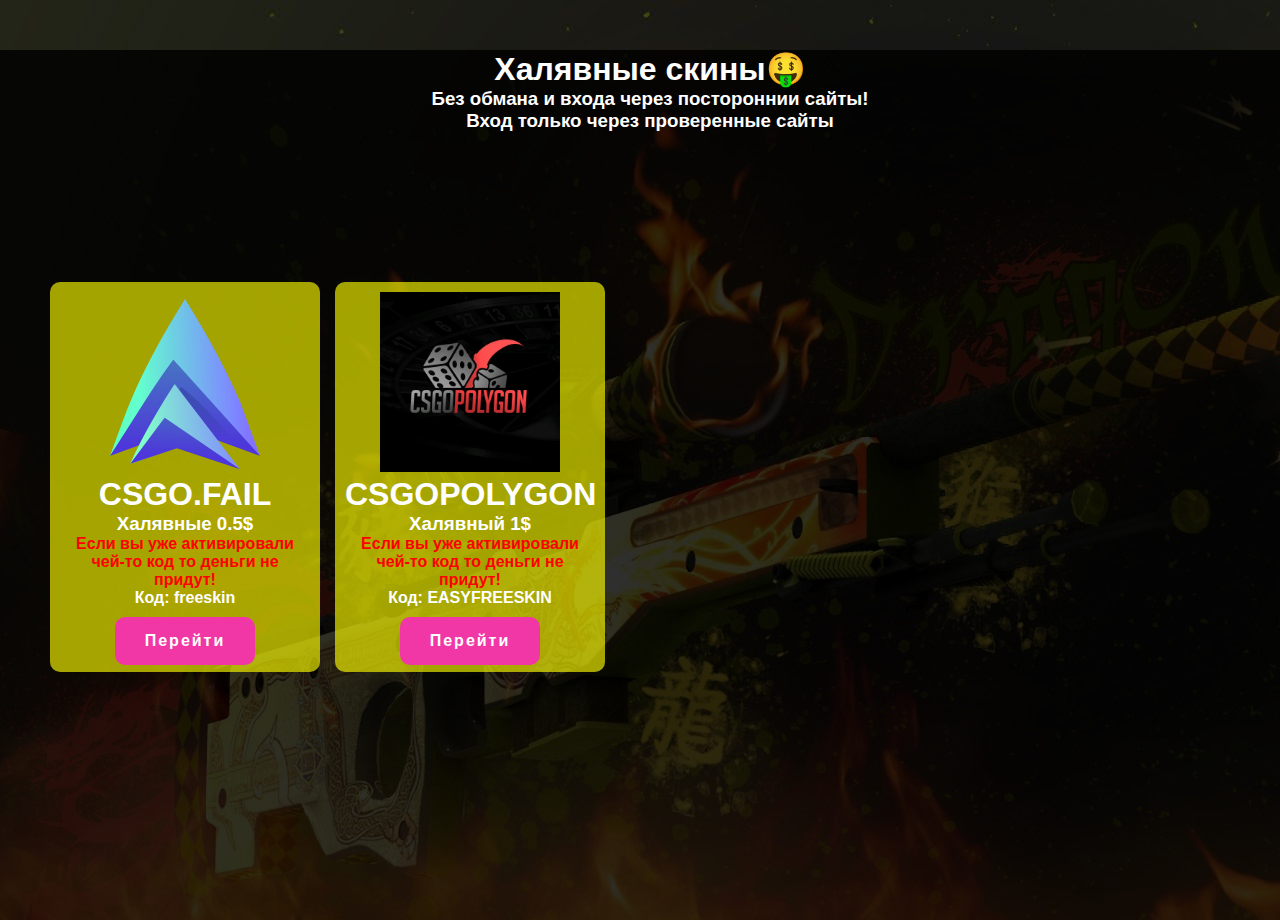
==== free.html @ 76ec8756 "Add files via upload" ====
<!DOCTYPE html>
<html lang="en">
<head>
    <meta charset="UTF-8">
    <meta http-equiv="X-UA-Compatible" content="IE=edge">
    <meta name="viewport" content="width=device-width, initial-scale=1.0">
    <title>Бесплатные скины</title>
    <link rel="stylesheet" href="/css/style.css">
</head>
<body>
    <center><div class="ven">
         <h1 class="name1">Халявные скины🤑</h1>
         <h3 class="opis1">Без обмана и входа через постороннии сайты! <br> Вход только через проверенные сайты</h3>



         <div>

            <div id="halyva">
          <img src="/img/csfail.png" alt="">
          <h1>CSGO.FAIL</h1>
          <h3>Халявные 0.5$</h3>
          <h4 style="color: red;">Если вы уже активировали чей-то код то деньги не придут!</h4>
          <h4>Код: freeskin</h4>
          <a href="https://csgo.fail/r/easyskin" class="glow-button1">Перейти</a>
            </div>
            <div id="halyva">
                <img width="180" height="180" src="/img/pol.webp" alt="">
                <h1>CSGOPOLYGON</h1>
                <h3>Халявный 1$</h3>
                <h4 style="color: red;">Если вы уже активировали чей-то код то деньги не придут!</h4>
                <h4>Код: EASYFREESKIN</h4>
                <a href="https://csgopolygon.gg/" class="glow-button1">Перейти</a>
                  </div>

         </div>

    </div></center>
</body>
</html>
---- css/style.css ----
body {
    background: url(/img/fon.jpg);
    color: white;
    font-family: 'Roboto', sans-serif;

}
* {
    padding: 0;
    margin: 0;
}

.ven {
    position: relative;
    top: 50px;
    background-color: rgba(0, 0, 0, 0.815);
    width: 1300px;
    height: 870px;
}

.name {
    position: relative;
    top: 200px;
    font-size: 70px;
}

.opis {
    position: relative;
    top: 200px;
}

.glow-button {
    position: relative;
    top: 400px;
    text-decoration: none;
    display: inline-block;
    padding: 15px 30px;
    margin: 10px 20px;
    border-radius: 10px;
    box-shadow: 0 0 40px 40px #F137A6 inset, 0 0 0 0 #F137A6;
    font-family: 'Montserrat', sans-serif;
    font-weight: bold;
    letter-spacing: 2px;
    color: white;
    transition: .15s ease-in-out;
  }
  .glow-button:hover {
    box-shadow: 0 0 10px 0 #F137A6 inset, 0 0 10px 4px #F137A6;
    color: #F137A6;
  }

  .glow-button1 {
    text-decoration: none;
    display: inline-block;
    padding: 15px 30px;
    margin: 10px 20px;
    border-radius: 10px;
    box-shadow: 0 0 40px 40px #F137A6 inset, 0 0 0 0 #F137A6;
    font-family: 'Montserrat', sans-serif;
    font-weight: bold;
    letter-spacing: 2px;
    color: white;
    transition: .15s ease-in-out;
  }
  .glow-button1:hover {
    box-shadow: 0 0 10px 0 #F137A6 inset, 0 0 10px 4px #F137A6;
    color: #F137A6;
  }

  #halyva {
    position: relative;
    top: 150px;
    left: 50px;
    width: 250px;
    height: 370px;
    border-radius: 10px;
    background: rgba(255, 255, 0, 0.637);
    float: left;
    margin: 0 15px 15px 0;
    text-align: center;
    padding: 10px;
}
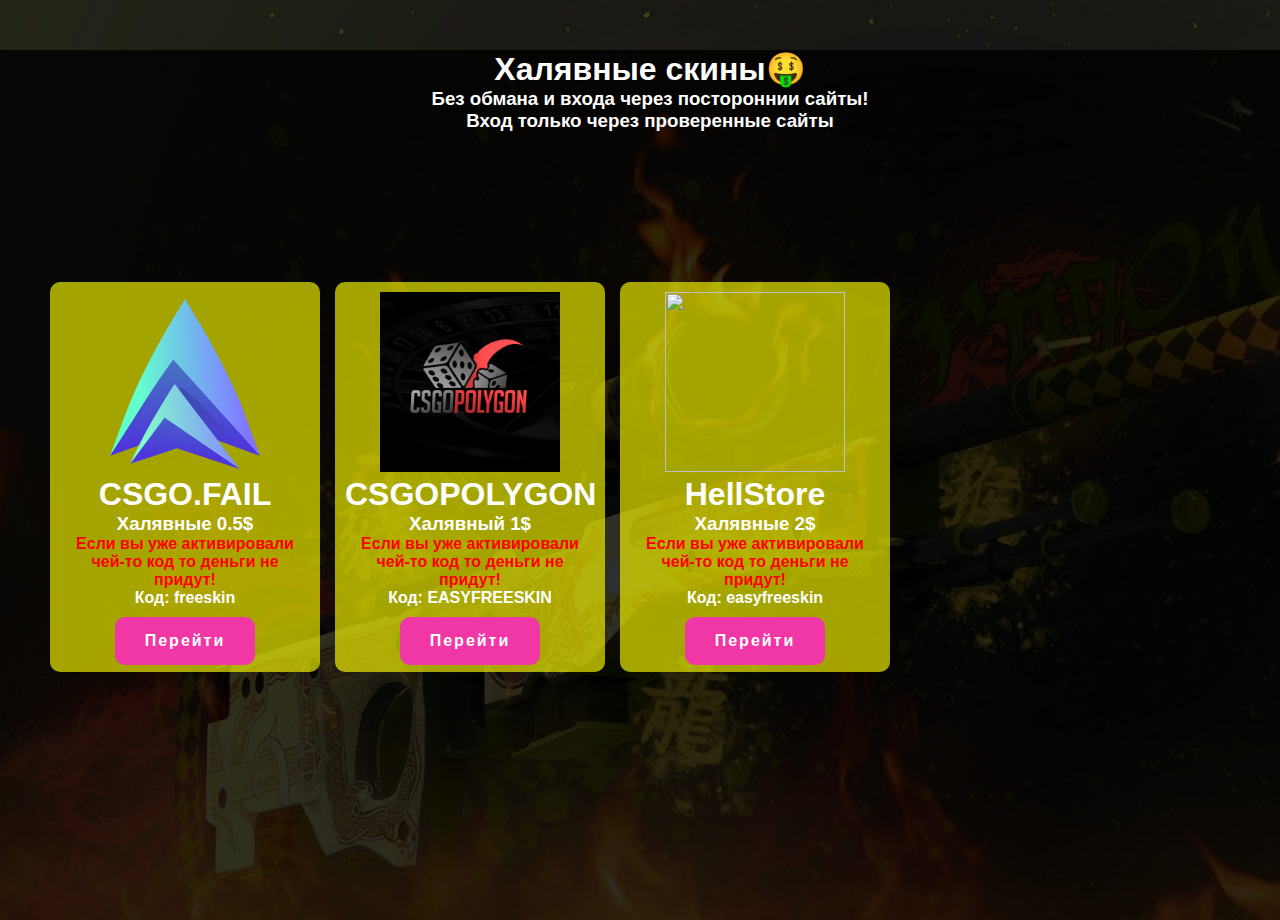
==== commit c41736df: "Add files via upload" ====
--- a/free.html
+++ b/free.html
@@ -32,6 +32,14 @@
                 <h4>Код: EASYFREESKIN</h4>
                 <a href="https://csgopolygon.gg/" class="glow-button1">Перейти</a>
                   </div>
+                  <div id="halyva">
+                    <img width="180" height="180" src="/img/hellstore.png" alt="">
+                    <h1>HellStore</h1>
+                    <h3>Халявные 2$</h3>
+                    <h4 style="color: red;">Если вы уже активировали чей-то код то деньги не придут!</h4>
+                    <h4>Код: easyfreeskin</h4>
+                    <a href="https://hellstore.net/referral/?from=easyfreeskin" class="glow-button1">Перейти</a>
+                      </div>
 
          </div>
 
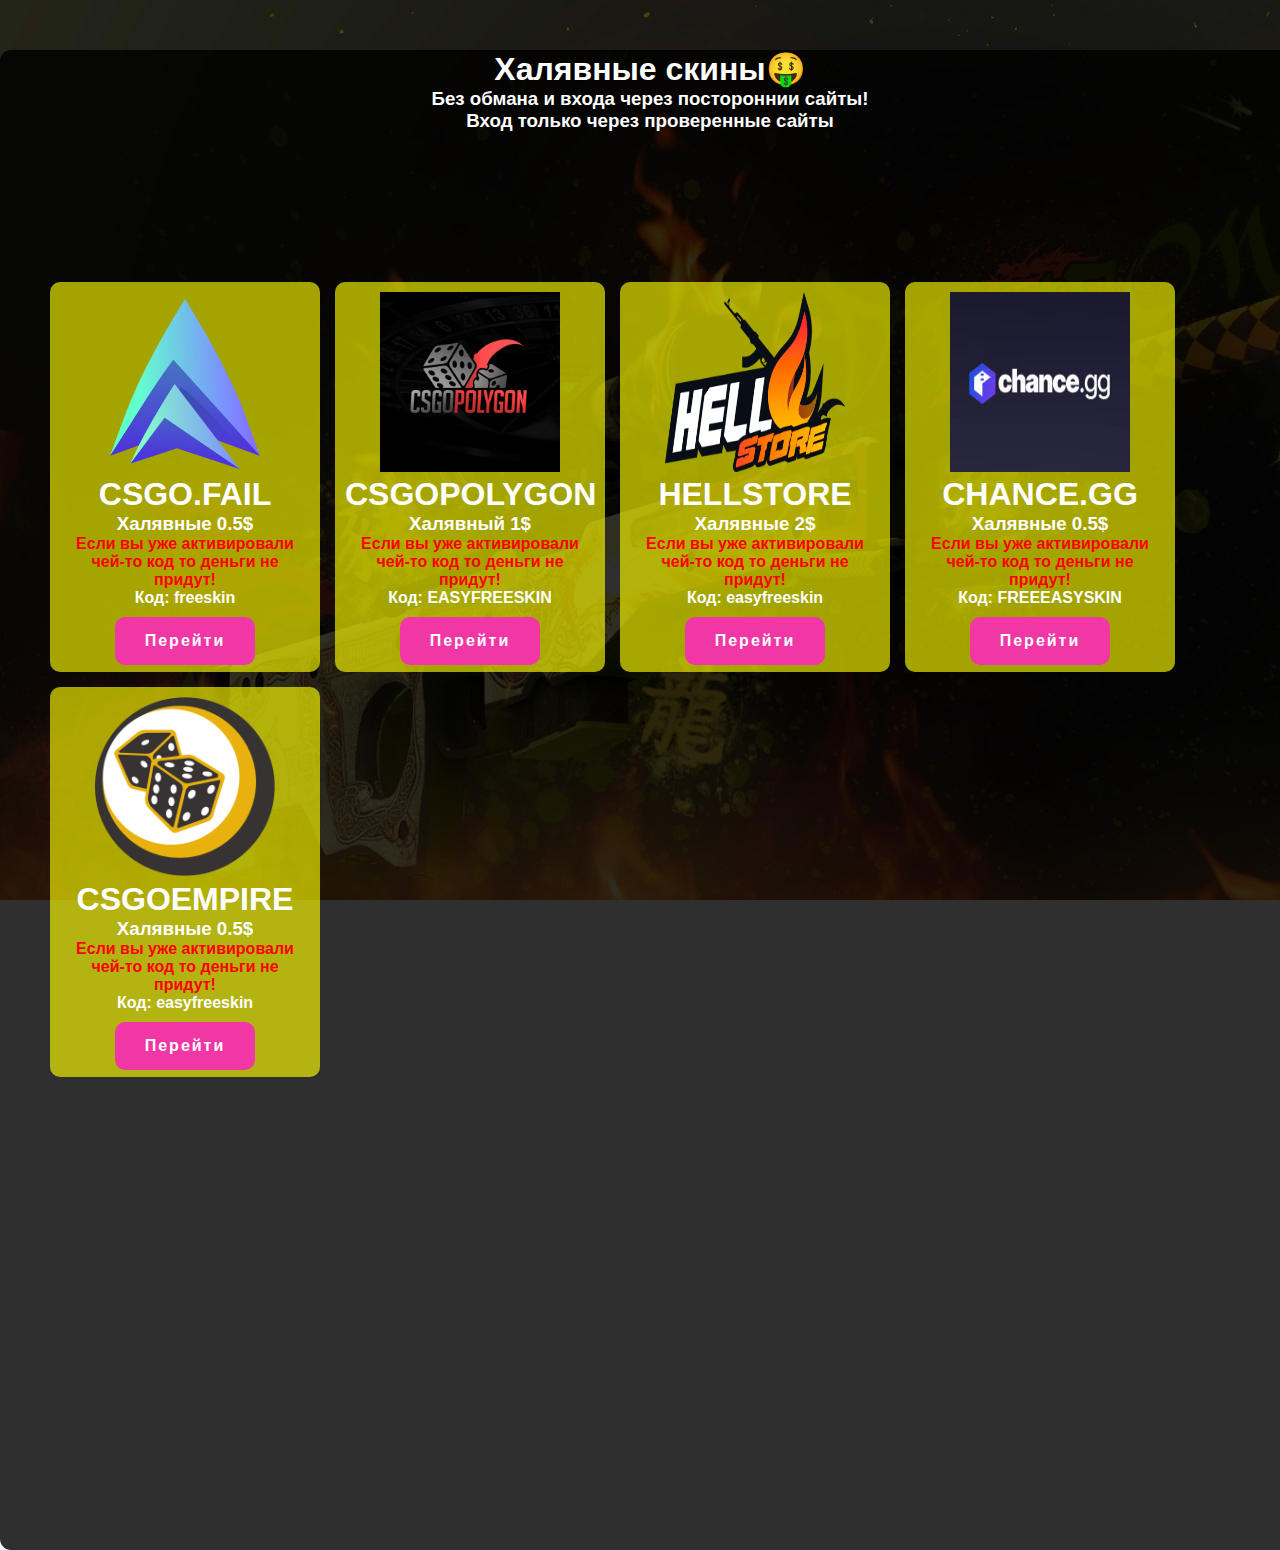
==== commit 8eefe41a: "Add files via upload" ====
--- a/free.html
+++ b/free.html
@@ -4,7 +4,7 @@
     <meta charset="UTF-8">
     <meta http-equiv="X-UA-Compatible" content="IE=edge">
     <meta name="viewport" content="width=device-width, initial-scale=1.0">
-    <title>Бесплатные скины</title>
+    <title>🤑Бесплатные скины🤑</title>
     <link rel="stylesheet" href="/css/style.css">
 </head>
 <body>
@@ -34,15 +34,31 @@
                   </div>
                   <div id="halyva">
                     <img width="180" height="180" src="/img/hellstore.png" alt="">
-                    <h1>HellStore</h1>
+                    <h1>HELLSTORE</h1>
                     <h3>Халявные 2$</h3>
                     <h4 style="color: red;">Если вы уже активировали чей-то код то деньги не придут!</h4>
                     <h4>Код: easyfreeskin</h4>
                     <a href="https://hellstore.net/referral/?from=easyfreeskin" class="glow-button1">Перейти</a>
                       </div>
+                      <div id="halyva">
+                        <img width="180" height="180" src="/img/chanse.jpg" alt="">
+                        <h1>CHANCE.GG</h1>
+                        <h3>Халявные 0.5$</h3>
+                        <h4 style="color: red;">Если вы уже активировали чей-то код то деньги не придут!</h4>
+                        <h4>Код: FREEEASYSKIN</h4>
+                        <a href="https://chance.gg/ru/ref/freeeasyskin" class="glow-button1">Перейти</a>
+                          </div>
+                          <div id="halyva">
+                            <img width="180" height="180" src="/img/CSGOEMPIRE.png" alt="">
+                            <h1>CSGOEMPIRE</h1>
+                            <h3>Халявные 0.5$</h3>
+                            <h4 style="color: red;">Если вы уже активировали чей-то код то деньги не придут!</h4>
+                            <h4>Код: easyfreeskin</h4>
+                            <a href="https://csgoempire.com/r/easyfreeskin" class="glow-button1">Перейти</a>
+                              </div>
 
          </div>
 
     </div></center>
 </body>
-</html>+</html>
--- a/css/style.css
+++ b/css/style.css
@@ -1,5 +1,6 @@
 body {
     background: url(/img/fon.jpg);
+    background-attachment: fixed;
     color: white;
     font-family: 'Roboto', sans-serif;
 
@@ -14,7 +15,8 @@
     top: 50px;
     background-color: rgba(0, 0, 0, 0.815);
     width: 1300px;
-    height: 870px;
+    height: 1500px;
+    border-radius: 11px;
 }
 
 .name {
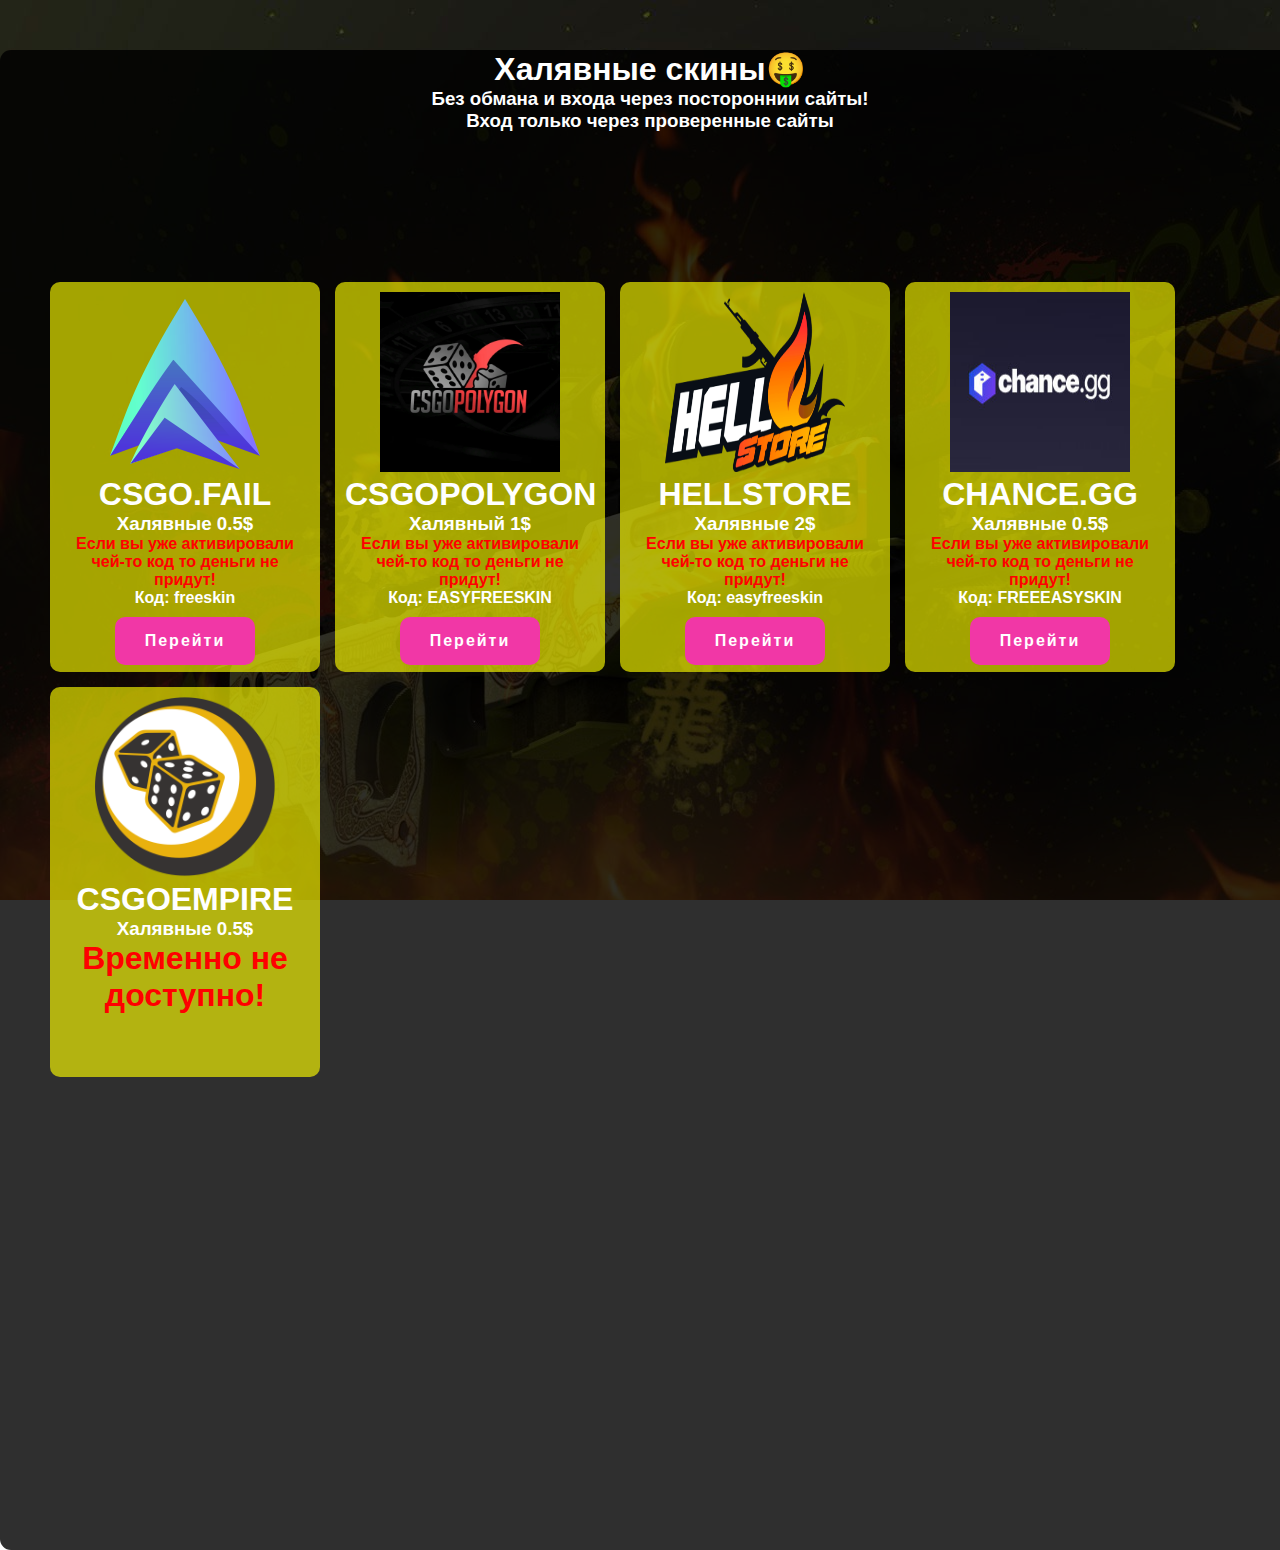
==== commit 0b14ed49: "Add files via upload" ====
--- a/free.html
+++ b/free.html
@@ -52,9 +52,7 @@
                             <img width="180" height="180" src="/img/CSGOEMPIRE.png" alt="">
                             <h1>CSGOEMPIRE</h1>
                             <h3>Халявные 0.5$</h3>
-                            <h4 style="color: red;">Если вы уже активировали чей-то код то деньги не придут!</h4>
-                            <h4>Код: easyfreeskin</h4>
-                            <a href="https://csgoempire.com/r/easyfreeskin" class="glow-button1">Перейти</a>
+                            <h1 style="color: red;">Временно не доступно!</h1>
                               </div>
 
          </div>
